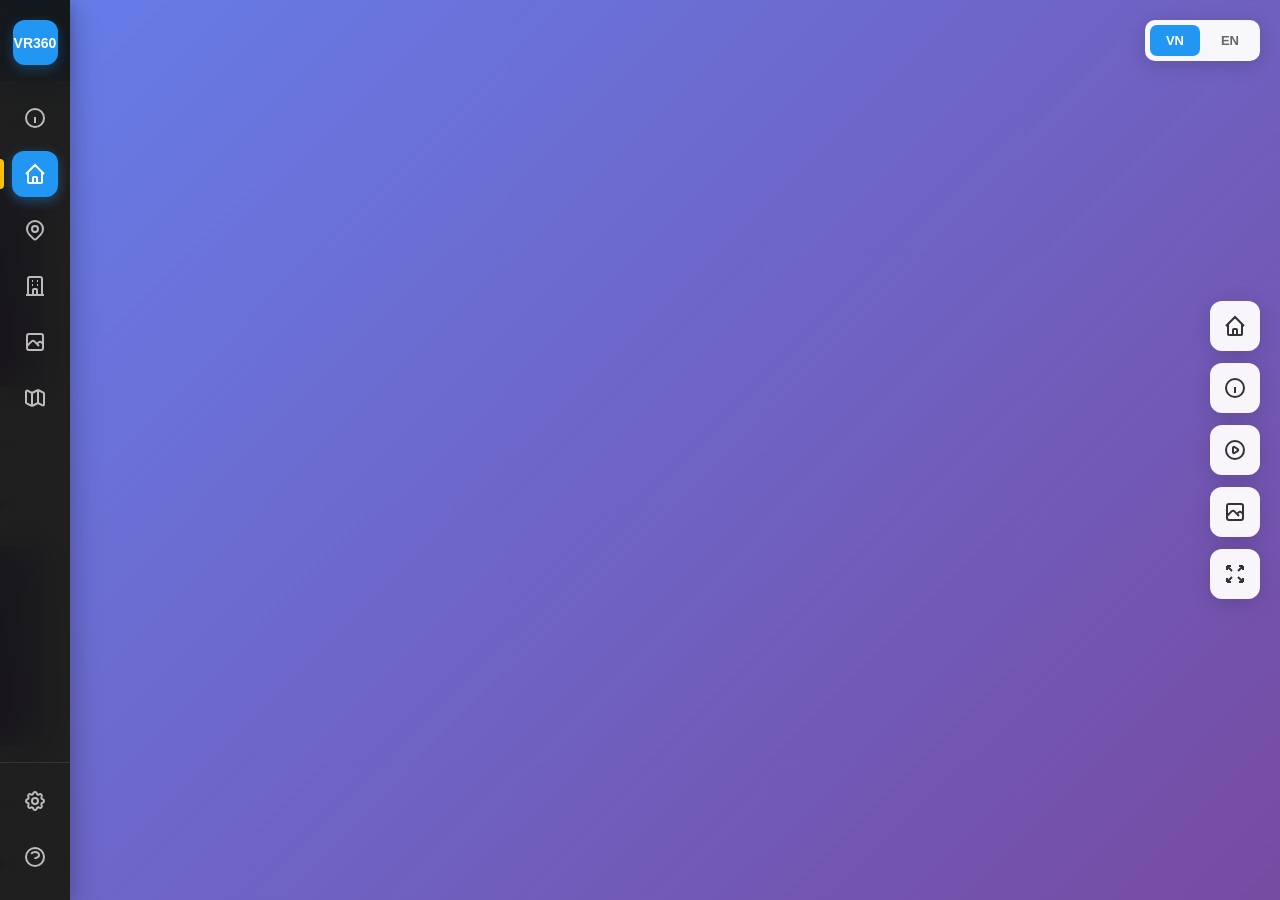
==== index.html @ 4c5cf72c "Add Vr360" ====
<!DOCTYPE html>
<html lang="vi">
<head>
    <meta charset="UTF-8">
    <meta name="viewport" content="width=device-width, initial-scale=1.0">
    <title>VR360 Du Lịch Phan Thiết</title>
    
    <!-- Pannellum VR Viewer -->
    <link rel="stylesheet" href="https://cdn.jsdelivr.net/npm/pannellum@2.5.6/build/pannellum.css"/>
    <script src="https://cdn.jsdelivr.net/npm/pannellum@2.5.6/build/pannellum.js"></script>
    
    <link rel="stylesheet" href="css/style.css">
</head>
<body>
    <!-- Background VR360 -->
    <div class="vr-background" id="panorama"></div>

    <!-- Left Sidebar Menu -->
    <aside class="sidebar">
        <div class="logo">
            <img src="assets/icons/logo.png" alt="Logo" onerror="this.style.display='none'">
            <span class="logo-text">VR360</span>
        </div>
        
        <nav class="sidebar-nav">
            <button class="nav-item" data-category="info" title="Thông tin">
                <svg viewBox="0 0 24 24" fill="none" stroke="currentColor" stroke-width="2">
                    <path d="M13 16h-1v-4h-1m1-4h.01M21 12a9 9 0 11-18 0 9 9 0 0118 0z"/>
                </svg>
            </button>
            
            <button class="nav-item active" data-category="hotels" title="Khách sạn">
                <svg viewBox="0 0 24 24" fill="none" stroke="currentColor" stroke-width="2">
                    <path d="M3 12l2-2m0 0l7-7 7 7M5 10v10a1 1 0 001 1h3m10-11l2 2m-2-2v10a1 1 0 01-1 1h-3m-6 0a1 1 0 001-1v-4a1 1 0 011-1h2a1 1 0 011 1v4a1 1 0 001 1m-6 0h6"/>
                </svg>
            </button>
            
            <button class="nav-item" data-category="attractions" title="Du lịch">
                <svg viewBox="0 0 24 24" fill="none" stroke="currentColor" stroke-width="2">
                    <path d="M17.657 16.657L13.414 20.9a1.998 1.998 0 01-2.827 0l-4.244-4.243a8 8 0 1111.314 0z"/>
                    <path d="M15 11a3 3 0 11-6 0 3 3 0 016 0z"/>
                </svg>
            </button>
            
            <button class="nav-item" data-category="heritage" title="Di tích">
                <svg viewBox="0 0 24 24" fill="none" stroke="currentColor" stroke-width="2">
                    <path d="M19 21V5a2 2 0 00-2-2H7a2 2 0 00-2 2v16m14 0h2m-2 0h-5m-9 0H3m2 0h5M9 7h1m-1 4h1m4-4h1m-1 4h1m-5 10v-5a1 1 0 011-1h2a1 1 0 011 1v5m-4 0h4"/>
                </svg>
            </button>
            
            <button class="nav-item" data-category="scenery" title="Danh thắng">
                <svg viewBox="0 0 24 24" fill="none" stroke="currentColor" stroke-width="2">
                    <path d="M4 16l4.586-4.586a2 2 0 012.828 0L16 16m-2-2l1.586-1.586a2 2 0 012.828 0L20 14m-6-6h.01M6 20h12a2 2 0 002-2V6a2 2 0 00-2-2H6a2 2 0 00-2 2v12a2 2 0 002 2z"/>
                </svg>
            </button>
            
            <button class="nav-item" data-category="map" title="Bản đồ">
                <svg viewBox="0 0 24 24" fill="none" stroke="currentColor" stroke-width="2">
                    <path d="M9 20l-5.447-2.724A1 1 0 013 16.382V5.618a1 1 0 011.447-.894L9 7m0 13l6-3m-6 3V7m6 10l4.553 2.276A1 1 0 0021 18.382V7.618a1 1 0 00-.553-.894L15 4m0 13V4m0 0L9 7"/>
                </svg>
            </button>
        </nav>

        <div class="sidebar-footer">
            <button class="nav-item" data-category="settings" title="Cài đặt">
                <svg viewBox="0 0 24 24" fill="none" stroke="currentColor" stroke-width="2">
                    <path d="M10.325 4.317c.426-1.756 2.924-1.756 3.35 0a1.724 1.724 0 002.573 1.066c1.543-.94 3.31.826 2.37 2.37a1.724 1.724 0 001.065 2.572c1.756.426 1.756 2.924 0 3.35a1.724 1.724 0 00-1.066 2.573c.94 1.543-.826 3.31-2.37 2.37a1.724 1.724 0 00-2.572 1.065c-.426 1.756-2.924 1.756-3.35 0a1.724 1.724 0 00-2.573-1.066c-1.543.94-3.31-.826-2.37-2.37a1.724 1.724 0 00-1.065-2.572c-1.756-.426-1.756-2.924 0-3.35a1.724 1.724 0 001.066-2.573c-.94-1.543.826-3.31 2.37-2.37.996.608 2.296.07 2.572-1.065z"/>
                    <path d="M15 12a3 3 0 11-6 0 3 3 0 016 0z"/>
                </svg>
            </button>
            
            <button class="nav-item" title="Trợ giúp">
                <svg viewBox="0 0 24 24" fill="none" stroke="currentColor" stroke-width="2">
                    <path d="M8.228 9c.549-1.165 2.03-2 3.772-2 2.21 0 4 1.343 4 3 0 1.4-1.278 2.575-3.006 2.907-.542.104-.994.54-.994 1.093m0 3h.01M21 12a9 9 0 11-18 0 9 9 0 0118 0z"/>
                </svg>
            </button>
        </div>
    </aside>

    <!-- Content Panel (Slide-in from left) -->
    <div class="content-panel" id="contentPanel">
        <div class="panel-header">
            <h2 id="panelTitle">Khách Sạn Phan Thiết</h2>
            <button class="close-btn" id="closePanel">
                <svg viewBox="0 0 24 24" fill="none" stroke="currentColor" stroke-width="2">
                    <path d="M6 18L18 6M6 6l12 12"/>
                </svg>
            </button>
        </div>
        
        <div class="panel-search">
            <input type="text" id="searchInput" placeholder="Tìm kiếm...">
            <svg class="search-icon" viewBox="0 0 24 24" fill="none" stroke="currentColor" stroke-width="2">
                <path d="M21 21l-6-6m2-5a7 7 0 11-14 0 7 7 0 0114 0z"/>
            </svg>
        </div>

        <div class="panel-content" id="panelContent">
            <!-- Content will be loaded here dynamically -->
        </div>
    </div>

    <!-- Right Action Buttons -->
    <div class="action-buttons">
        <button class="action-btn" title="Trang chủ">
            <svg viewBox="0 0 24 24" fill="none" stroke="currentColor" stroke-width="2">
                <path d="M3 12l2-2m0 0l7-7 7 7M5 10v10a1 1 0 001 1h3m10-11l2 2m-2-2v10a1 1 0 01-1 1h-3m-6 0a1 1 0 001-1v-4a1 1 0 011-1h2a1 1 0 011 1v4a1 1 0 001 1m-6 0h6"/>
            </svg>
        </button>
        
        <button class="action-btn" title="Thông tin">
            <svg viewBox="0 0 24 24" fill="none" stroke="currentColor" stroke-width="2">
                <path d="M13 16h-1v-4h-1m1-4h.01M21 12a9 9 0 11-18 0 9 9 0 0118 0z"/>
            </svg>
        </button>
        
        <button class="action-btn" title="Video">
            <svg viewBox="0 0 24 24" fill="none" stroke="currentColor" stroke-width="2">
                <path d="M14.752 11.168l-3.197-2.132A1 1 0 0010 9.87v4.263a1 1 0 001.555.832l3.197-2.132a1 1 0 000-1.664z"/>
                <path d="M21 12a9 9 0 11-18 0 9 9 0 0118 0z"/>
            </svg>
        </button>
        
        <button class="action-btn" title="Ảnh">
            <svg viewBox="0 0 24 24" fill="none" stroke="currentColor" stroke-width="2">
                <path d="M4 16l4.586-4.586a2 2 0 012.828 0L16 16m-2-2l1.586-1.586a2 2 0 012.828 0L20 14m-6-6h.01M6 20h12a2 2 0 002-2V6a2 2 0 00-2-2H6a2 2 0 00-2 2v12a2 2 0 002 2z"/>
            </svg>
        </button>
        
        <button class="action-btn" title="Toàn màn hình">
            <svg viewBox="0 0 24 24" fill="none" stroke="currentColor" stroke-width="2">
                <path d="M4 8V4m0 0h4M4 4l5 5m11-1V4m0 0h-4m4 0l-5 5M4 16v4m0 0h4m-4 0l5-5m11 5l-5-5m5 5v-4m0 4h-4"/>
            </svg>
        </button>
    </div>

    <!-- Language Toggle -->
    <div class="language-toggle">
        <button class="lang-btn active" data-lang="vi">VN</button>
        <button class="lang-btn" data-lang="en">EN</button>
    </div>

    <script src="js/main.js"></script>
</body>
</html>
---- css/style.css ----
/* ===== Reset & Base Styles ===== */
* {
    margin: 0;
    padding: 0;
    box-sizing: border-box;
}

:root {
    --primary-color: #2196F3;
    --secondary-color: #1976D2;
    --accent-color: #FFC107;
    --dark-bg: rgba(0, 0, 0, 0.85);
    --sidebar-bg: rgba(20, 20, 20, 0.95);
    --panel-bg: rgba(255, 255, 255, 0.98);
    --text-primary: #333;
    --text-secondary: #666;
    --text-light: #fff;
    --border-color: #e0e0e0;
    --shadow: 0 4px 20px rgba(0, 0, 0, 0.15);
    --shadow-lg: 0 8px 32px rgba(0, 0, 0, 0.2);
    --transition: all 0.3s cubic-bezier(0.4, 0, 0.2, 1);
}

body {
    font-family: 'Segoe UI', Tahoma, Geneva, Verdana, sans-serif;
    overflow: hidden;
    height: 100vh;
    color: var(--text-primary);
}

/* ===== VR Background ===== */
.vr-background {
    position: fixed;
    top: 0;
    left: 0;
    width: 100%;
    height: 100%;
    z-index: 0;
    background: linear-gradient(135deg, #667eea 0%, #764ba2 100%);
}

/* Pannellum specific styles */
#panorama {
    width: 100%;
    height: 100%;
}

/* Hide Pannellum hotspot tooltip if not needed */
.pnlm-tooltip {
    z-index: 500 !important;
}

/* Pannellum controls styling */
.pnlm-controls {
    z-index: 100 !important;
}

/* Make sure VR is behind UI elements */
.pnlm-container {
    z-index: 0 !important;
}

/* ===== Left Sidebar ===== */
.sidebar {
    position: fixed;
    left: 0;
    top: 0;
    width: 70px;
    height: 100vh;
    background: var(--sidebar-bg);
    backdrop-filter: blur(20px);
    -webkit-backdrop-filter: blur(20px);
    display: flex;
    flex-direction: column;
    align-items: center;
    padding: 20px 0;
    z-index: 1000;
    box-shadow: var(--shadow);
    transition: var(--transition);
}

.sidebar:hover {
    width: 75px;
}

.logo {
    width: 45px;
    height: 45px;
    margin-bottom: 30px;
    display: flex;
    align-items: center;
    justify-content: center;
    background: var(--primary-color);
    border-radius: 12px;
    font-weight: bold;
    color: var(--text-light);
    font-size: 14px;
    box-shadow: 0 4px 12px rgba(33, 150, 243, 0.3);
}

.logo img {
    width: 100%;
    height: 100%;
    object-fit: contain;
}

.logo-text {
    display: block;
}

.sidebar-nav {
    flex: 1;
    display: flex;
    flex-direction: column;
    gap: 10px;
    width: 100%;
    padding: 0 12px;
}

.nav-item {
    width: 46px;
    height: 46px;
    background: transparent;
    border: none;
    border-radius: 12px;
    display: flex;
    align-items: center;
    justify-content: center;
    cursor: pointer;
    transition: var(--transition);
    color: rgba(255, 255, 255, 0.7);
    position: relative;
}

.nav-item svg {
    width: 24px;
    height: 24px;
    transition: var(--transition);
}

.nav-item:hover {
    background: rgba(255, 255, 255, 0.1);
    color: var(--text-light);
    transform: translateX(3px);
}

.nav-item.active {
    background: var(--primary-color);
    color: var(--text-light);
    box-shadow: 0 4px 12px rgba(33, 150, 243, 0.4);
}

.nav-item.active::before {
    content: '';
    position: absolute;
    left: -12px;
    width: 4px;
    height: 30px;
    background: var(--accent-color);
    border-radius: 0 4px 4px 0;
}

.sidebar-footer {
    padding: 0 12px;
    width: 100%;
    display: flex;
    flex-direction: column;
    gap: 10px;
    border-top: 1px solid rgba(255, 255, 255, 0.1);
    padding-top: 15px;
}

/* ===== Content Panel ===== */
.content-panel {
    position: fixed;
    left: 70px;
    top: 0;
    width: 420px;
    height: 100vh;
    background: var(--panel-bg);
    backdrop-filter: blur(20px);
    -webkit-backdrop-filter: blur(20px);
    box-shadow: var(--shadow-lg);
    z-index: 999;
    transform: translateX(-100%);
    transition: transform 0.4s cubic-bezier(0.4, 0, 0.2, 1);
    display: flex;
    flex-direction: column;
}

.content-panel.active {
    transform: translateX(0);
}

.panel-header {
    padding: 25px 25px 20px;
    background: linear-gradient(135deg, var(--primary-color), var(--secondary-color));
    color: var(--text-light);
    display: flex;
    justify-content: space-between;
    align-items: center;
    box-shadow: 0 2px 10px rgba(0, 0, 0, 0.1);
}

.panel-header h2 {
    font-size: 20px;
    font-weight: 600;
    margin: 0;
}

.close-btn {
    background: rgba(255, 255, 255, 0.2);
    border: none;
    width: 36px;
    height: 36px;
    border-radius: 8px;
    display: flex;
    align-items: center;
    justify-content: center;
    cursor: pointer;
    transition: var(--transition);
    color: var(--text-light);
}

.close-btn:hover {
    background: rgba(255, 255, 255, 0.3);
    transform: rotate(90deg);
}

.close-btn svg {
    width: 20px;
    height: 20px;
}

.panel-search {
    padding: 20px 25px;
    background: #f8f9fa;
    position: relative;
}

.panel-search input {
    width: 100%;
    padding: 12px 45px 12px 15px;
    border: 2px solid var(--border-color);
    border-radius: 10px;
    font-size: 14px;
    transition: var(--transition);
    background: white;
}

.panel-search input:focus {
    outline: none;
    border-color: var(--primary-color);
    box-shadow: 0 0 0 3px rgba(33, 150, 243, 0.1);
}

.search-icon {
    position: absolute;
    right: 40px;
    top: 50%;
    transform: translateY(-50%);
    width: 20px;
    height: 20px;
    color: var(--text-secondary);
    pointer-events: none;
}

.panel-content {
    flex: 1;
    overflow-y: auto;
    padding: 20px 25px;
}

/* Custom Scrollbar */
.panel-content::-webkit-scrollbar {
    width: 6px;
}

.panel-content::-webkit-scrollbar-track {
    background: #f1f1f1;
}

.panel-content::-webkit-scrollbar-thumb {
    background: var(--primary-color);
    border-radius: 3px;
}

.panel-content::-webkit-scrollbar-thumb:hover {
    background: var(--secondary-color);
}

/* ===== Content Cards ===== */
.content-grid {
    display: grid;
    grid-template-columns: 1fr;
    gap: 15px;
}

.content-card {
    background: white;
    border-radius: 12px;
    overflow: hidden;
    box-shadow: 0 2px 8px rgba(0, 0, 0, 0.08);
    transition: var(--transition);
    cursor: pointer;
    border: 2px solid transparent;
}

.content-card:hover {
    transform: translateY(-3px);
    box-shadow: 0 6px 20px rgba(0, 0, 0, 0.15);
    border-color: var(--primary-color);
}

.card-image {
    width: 100%;
    height: 200px;
    object-fit: cover;
    background: linear-gradient(135deg, #667eea 0%, #764ba2 100%);
    display: flex;
    align-items: center;
    justify-content: center;
    position: relative;
    overflow: hidden;
}

.card-image img {
    width: 100%;
    height: 100%;
    object-fit: cover;
    transition: var(--transition);
}

.content-card:hover .card-image img {
    transform: scale(1.1);
}

.card-placeholder {
    color: rgba(255, 255, 255, 0.6);
    font-size: 48px;
}

.card-content {
    padding: 15px;
}

.card-title {
    font-size: 16px;
    font-weight: 600;
    margin-bottom: 8px;
    color: var(--text-primary);
    line-height: 1.4;
}

.card-description {
    font-size: 13px;
    color: var(--text-secondary);
    line-height: 1.5;
    display: -webkit-box;
    -webkit-line-clamp: 2;
    -webkit-box-orient: vertical;
    overflow: hidden;
}

.card-footer {
    display: flex;
    justify-content: space-between;
    align-items: center;
    margin-top: 12px;
    padding-top: 12px;
    border-top: 1px solid var(--border-color);
}

.card-rating {
    display: flex;
    align-items: center;
    gap: 5px;
    font-size: 13px;
    color: var(--accent-color);
}

.card-price {
    font-size: 14px;
    font-weight: 600;
    color: var(--primary-color);
}

/* ===== Right Action Buttons ===== */
.action-buttons {
    position: fixed;
    right: 20px;
    top: 50%;
    transform: translateY(-50%);
    display: flex;
    flex-direction: column;
    gap: 12px;
    z-index: 998;
}

.action-btn {
    width: 50px;
    height: 50px;
    background: rgba(255, 255, 255, 0.95);
    backdrop-filter: blur(10px);
    -webkit-backdrop-filter: blur(10px);
    border: none;
    border-radius: 12px;
    display: flex;
    align-items: center;
    justify-content: center;
    cursor: pointer;
    transition: var(--transition);
    color: var(--text-primary);
    box-shadow: var(--shadow);
}

.action-btn:hover {
    background: var(--primary-color);
    color: var(--text-light);
    transform: scale(1.1);
    box-shadow: var(--shadow-lg);
}

.action-btn svg {
    width: 24px;
    height: 24px;
}

/* ===== Language Toggle ===== */
.language-toggle {
    position: fixed;
    top: 20px;
    right: 20px;
    display: flex;
    gap: 5px;
    background: rgba(255, 255, 255, 0.95);
    backdrop-filter: blur(10px);
    -webkit-backdrop-filter: blur(10px);
    padding: 5px;
    border-radius: 10px;
    box-shadow: var(--shadow);
    z-index: 998;
}

.lang-btn {
    padding: 8px 16px;
    background: transparent;
    border: none;
    border-radius: 7px;
    cursor: pointer;
    font-weight: 600;
    font-size: 13px;
    color: var(--text-secondary);
    transition: var(--transition);
}

.lang-btn:hover {
    color: var(--text-primary);
}

.lang-btn.active {
    background: var(--primary-color);
    color: var(--text-light);
}

/* ===== Empty State ===== */
.empty-state {
    text-align: center;
    padding: 60px 20px;
}

.empty-state svg {
    width: 80px;
    height: 80px;
    color: var(--border-color);
    margin-bottom: 20px;
}

.empty-state h3 {
    font-size: 18px;
    color: var(--text-primary);
    margin-bottom: 10px;
}

.empty-state p {
    font-size: 14px;
    color: var(--text-secondary);
}

/* ===== Loading State ===== */
.loading {
    text-align: center;
    padding: 40px 20px;
}

.spinner {
    width: 40px;
    height: 40px;
    border: 4px solid rgba(33, 150, 243, 0.2);
    border-top-color: var(--primary-color);
    border-radius: 50%;
    animation: spin 0.8s linear infinite;
    margin: 0 auto 15px;
}

@keyframes spin {
    to { transform: rotate(360deg); }
}

/* ===== Responsive Design ===== */
@media (max-width: 768px) {
    .sidebar {
        width: 60px;
    }
    
    .sidebar:hover {
        width: 60px;
    }
    
    .logo {
        width: 40px;
        height: 40px;
        font-size: 12px;
    }
    
    .nav-item {
        width: 40px;
        height: 40px;
    }
    
    .nav-item svg {
        width: 20px;
        height: 20px;
    }
    
    .content-panel {
        left: 60px;
        width: calc(100% - 60px);
        max-width: 380px;
    }
    
    .action-buttons {
        right: 10px;
        gap: 8px;
    }
    
    .action-btn {
        width: 44px;
        height: 44px;
    }
    
    .action-btn svg {
        width: 20px;
        height: 20px;
    }
    
    .language-toggle {
        top: 15px;
        right: 15px;
    }
}

@media (max-width: 480px) {
    .content-panel {
        width: calc(100% - 60px);
        max-width: none;
    }
    
    .panel-header {
        padding: 20px 15px 15px;
    }
    
    .panel-header h2 {
        font-size: 18px;
    }
    
    .panel-search {
        padding: 15px;
    }
    
    .panel-content {
        padding: 15px;
    }
    
    .card-image {
        height: 160px;
    }
    
    .action-buttons {
        right: 8px;
        gap: 6px;
    }
    
    .action-btn {
        width: 40px;
        height: 40px;
    }
}

/* ===== Animations ===== */
@keyframes fadeIn {
    from {
        opacity: 0;
        transform: translateY(10px);
    }
    to {
        opacity: 1;
        transform: translateY(0);
    }
}

.content-card {
    animation: fadeIn 0.4s ease-out;
}

.content-card:nth-child(1) { animation-delay: 0.05s; }
.content-card:nth-child(2) { animation-delay: 0.1s; }
.content-card:nth-child(3) { animation-delay: 0.15s; }
.content-card:nth-child(4) { animation-delay: 0.2s; }
.content-card:nth-child(5) { animation-delay: 0.25s; }

/* ===== Accessibility ===== */
@media (prefers-reduced-motion: reduce) {
    * {
        animation: none !important;
        transition: none !important;
    }
}

/* Focus styles for keyboard navigation */
button:focus-visible,
input:focus-visible {
    outline: 2px solid var(--primary-color);
    outline-offset: 2px;
}
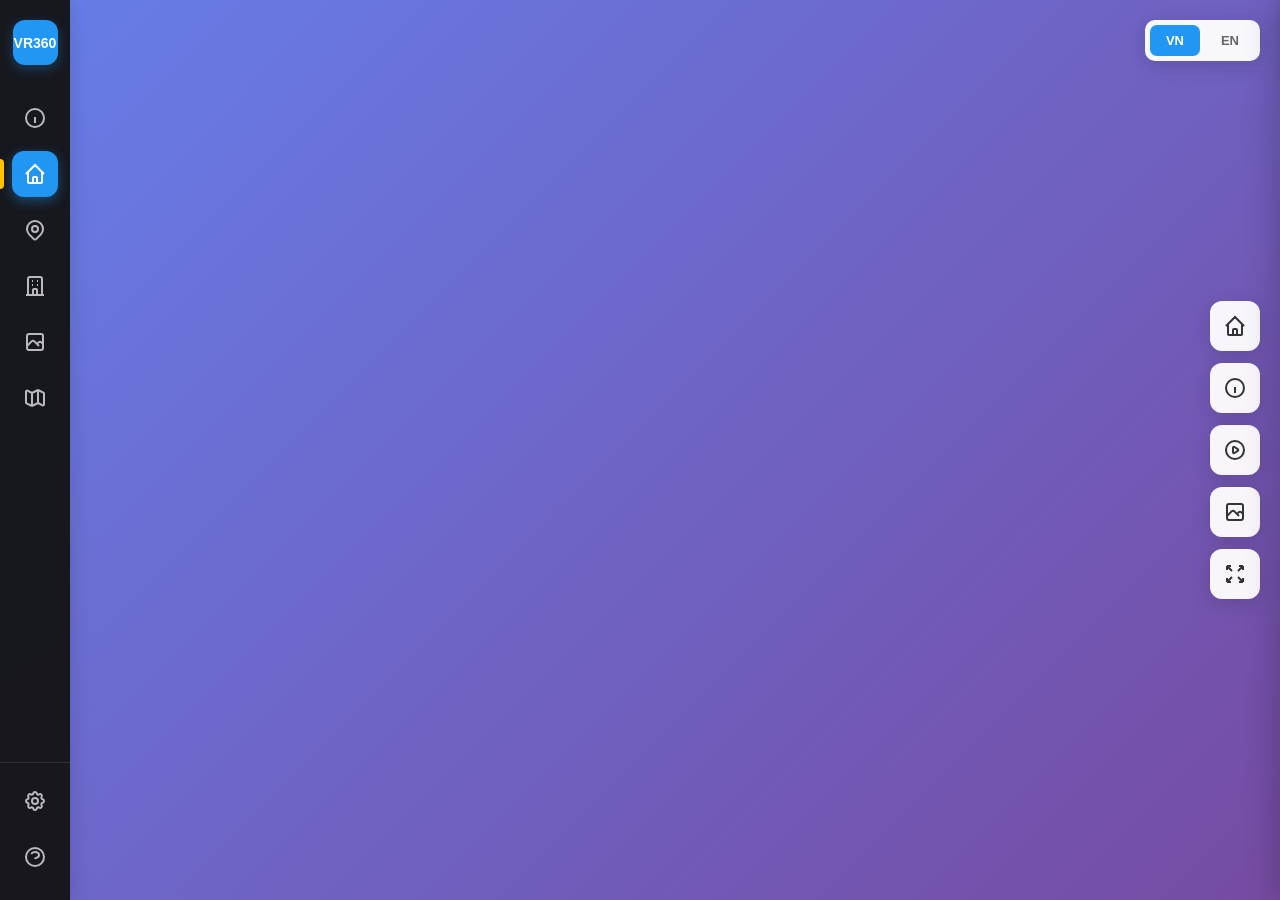
==== commit ce81b10f: "Design card-content (add 'xem thêm'/'rút gọn')" ====
--- a/index.html
+++ b/index.html
@@ -80,7 +80,7 @@
     <!-- Content Panel (Slide-in from left) -->
     <div class="content-panel" id="contentPanel">
         <div class="panel-header">
-            <h2 id="panelTitle">Khách Sạn Phan Thiết</h2>
+            <h2 id="panelTitle">DANH SÁCH KHÁCH SẠN TẠI PHAN THIẾT</h2>
             <button class="close-btn" id="closePanel">
                 <svg viewBox="0 0 24 24" fill="none" stroke="currentColor" stroke-width="2">
                     <path d="M6 18L18 6M6 6l12 12"/>
--- a/css/style.css
+++ b/css/style.css
@@ -3,6 +3,16 @@
     margin: 0;
     padding: 0;
     box-sizing: border-box;
+}
+
+/* Hide all scrollbars */
+* {
+    scrollbar-width: none; /* Firefox */
+    -ms-overflow-style: none; /* IE and Edge */
+}
+
+*::-webkit-scrollbar {
+    display: none; /* Chrome, Safari, Opera */
 }
 
 :root {
@@ -173,16 +183,20 @@
 /* ===== Content Panel ===== */
 .content-panel {
     position: fixed;
-    left: 70px;
+    right: 0;  /* Changed from left to right */
     top: 0;
-    width: 420px;
+    width: calc(100% - 70px);  /* full screen trừ sidebar */
     height: 100vh;
-    background: var(--panel-bg);
-    backdrop-filter: blur(20px);
-    -webkit-backdrop-filter: blur(20px);
-    box-shadow: var(--shadow-lg);
+    background: linear-gradient(
+        135deg,
+        rgba(255, 255, 255, 0.1),   /* 10% opacity */
+        rgba(255, 255, 255, 0.05)
+    );
+    backdrop-filter: blur(40px) saturate(180%);  /* Strong blur effect */
+    -webkit-backdrop-filter: blur(30px);
+    box-shadow: -5px 0 30px rgba(0, 0, 0, 0.2);  /* Shadow on left */
     z-index: 999;
-    transform: translateX(-100%);
+    transform: translateX(100%);  /* Hide to the right */
     transition: transform 0.4s cubic-bezier(0.4, 0, 0.2, 1);
     display: flex;
     flex-direction: column;
@@ -194,7 +208,7 @@
 
 .panel-header {
     padding: 25px 25px 20px;
-    background: linear-gradient(135deg, var(--primary-color), var(--secondary-color));
+    /* background: linear-gradient(135deg, var(--primary-color), var(--secondary-color)); */
     color: var(--text-light);
     display: flex;
     justify-content: space-between;
@@ -213,7 +227,7 @@
     border: none;
     width: 36px;
     height: 36px;
-    border-radius: 8px;
+    border-radius: 50px;
     display: flex;
     align-items: center;
     justify-content: center;
@@ -234,7 +248,7 @@
 
 .panel-search {
     padding: 20px 25px;
-    background: #f8f9fa;
+    /* background: #f8f9fa; */
     position: relative;
 }
 
@@ -292,29 +306,33 @@
 /* ===== Content Cards ===== */
 .content-grid {
     display: grid;
-    grid-template-columns: 1fr;
-    gap: 15px;
+    grid-template-columns: repeat(auto-fill, minmax(280px, 1fr));  /* 3-4 columns */
+    gap: 25px;
+    padding: 10px;
 }
 
 .content-card {
     background: white;
-    border-radius: 12px;
+    border-radius: 16px;
     overflow: hidden;
-    box-shadow: 0 2px 8px rgba(0, 0, 0, 0.08);
-    transition: var(--transition);
+    box-shadow: 0 4px 15px rgba(0, 0, 0, 0.1);
+    transition: height 0.3s ease, transform 0.3s ease, box-shadow 0.3s ease;
     cursor: pointer;
     border: 2px solid transparent;
+    display: flex;
+    flex-direction: column;
+    /* Height will be controlled by JavaScript for same-row cards */
 }
 
 .content-card:hover {
-    transform: translateY(-3px);
-    box-shadow: 0 6px 20px rgba(0, 0, 0, 0.15);
+    transform: translateY(-5px);
+    box-shadow: 0 8px 25px rgba(0, 0, 0, 0.2);
     border-color: var(--primary-color);
 }
 
 .card-image {
     width: 100%;
-    height: 200px;
+    height: 220px;
     object-fit: cover;
     background: linear-gradient(135deg, #667eea 0%, #764ba2 100%);
     display: flex;
@@ -341,25 +359,109 @@
 }
 
 .card-content {
-    padding: 15px;
+    padding: 20px;
+    display: flex;
+    flex-direction: column;
+    flex: 1; /* Take remaining space to push footer down */
 }
 
 .card-title {
-    font-size: 16px;
+    font-size: 17px;
     font-weight: 600;
-    margin-bottom: 8px;
+    margin-bottom: 10px;
     color: var(--text-primary);
     line-height: 1.4;
-}
-
-.card-description {
-    font-size: 13px;
-    color: var(--text-secondary);
-    line-height: 1.5;
     display: -webkit-box;
     -webkit-line-clamp: 2;
     -webkit-box-orient: vertical;
     overflow: hidden;
+    max-height: calc(1.4em * 2); /* 2 lines max */
+}
+
+.card-description {
+    font-size: 14px;
+    color: var(--text-secondary);
+    line-height: 1.6;
+    margin-bottom: 15px;
+    position: relative;
+    transition: all 0.3s ease;
+    flex: 1; /* Take available space */
+}
+
+/* Description wrapper for "...xem thêm" feature */
+.card-description-wrapper {
+    position: relative;
+}
+
+.card-description-text {
+    display: -webkit-box;
+    -webkit-box-orient: vertical;
+    overflow: hidden;
+    line-height: 1.6;
+    transition: all 0.3s ease;
+    position: relative;
+}
+
+/* Add ellipsis and space for "xem thêm" when truncated */
+.card-description.truncated .card-description-text::after {
+    content: '...';
+    position: absolute;
+    right: 0;
+    bottom: 0;
+    background: white;
+    padding-left: 3px;
+}
+
+/* Expanded state - show all text */
+.card-description.expanded .card-description-text {
+    -webkit-line-clamp: unset !important;
+    max-height: none !important;
+    display: block;
+}
+
+.card-description.expanded .card-description-text::after {
+    display: none;
+}
+
+/* When title is 1 line, show 3 lines of description */
+.card-title:not(.two-lines) ~ .card-description .card-description-text {
+    -webkit-line-clamp: 3;
+    max-height: calc(1.6em * 3);
+}
+
+/* When title is 2 lines, show 2 lines of description */
+.card-title.two-lines ~ .card-description .card-description-text {
+    -webkit-line-clamp: 2;
+    max-height: calc(1.6em * 2);
+}
+
+/* "xem thêm" / "rút gọn" positioned at the end */
+.card-description .read-more {
+    color: var(--primary-color);
+    font-weight: 600;
+    cursor: pointer;
+    white-space: nowrap;
+    display: inline;
+    line-height: 1.6;
+    position: relative;
+    z-index: 1;
+}
+
+.card-description.truncated .read-more {
+    position: absolute;
+    right: 0;
+    bottom: 0;
+    background: white;
+    padding-left: 3px;
+}
+
+.card-description.expanded .read-more {
+    position: static;
+    margin-left: 5px;
+}
+
+.card-description .read-more:hover {
+    text-decoration: underline;
 }
 
 .card-footer {
@@ -375,13 +477,14 @@
     display: flex;
     align-items: center;
     gap: 5px;
-    font-size: 13px;
+    font-size: 14px;
     color: var(--accent-color);
+    font-weight: 600;
 }
 
 .card-price {
-    font-size: 14px;
-    font-weight: 600;
+    font-size: 15px;
+    font-weight: 700;
     color: var(--primary-color);
 }
 
@@ -507,7 +610,118 @@
     to { transform: rotate(360deg); }
 }
 
+/* ===== VR Loading Indicator ===== */
+.vr-loading {
+    position: fixed;
+    top: 50%;
+    left: 50%;
+    transform: translate(-50%, -50%);
+    background: rgba(0, 0, 0, 0.8);
+    backdrop-filter: blur(10px);
+    -webkit-backdrop-filter: blur(10px);
+    color: white;
+    padding: 25px 40px;
+    border-radius: 16px;
+    display: flex;
+    flex-direction: column;
+    align-items: center;
+    gap: 15px;
+    z-index: 9999;
+    animation: fadeIn 0.3s ease-out;
+}
+
+.vr-loading .spinner {
+    width: 40px;
+    height: 40px;
+    border: 4px solid rgba(255, 255, 255, 0.3);
+    border-top-color: var(--primary-color);
+    border-radius: 50%;
+    animation: spin 0.8s linear infinite;
+}
+
+.vr-loading span {
+    font-size: 15px;
+    font-weight: 600;
+}
+
+/* ===== VR Notification ===== */
+.vr-notification {
+    position: fixed;
+    top: 90px;
+    left: 50%;
+    transform: translateX(-50%);
+    background: rgba(33, 150, 243, 0.95);
+    backdrop-filter: blur(10px);
+    -webkit-backdrop-filter: blur(10px);
+    color: white;
+    padding: 15px 30px;
+    border-radius: 12px;
+    font-size: 15px;
+    font-weight: 600;
+    box-shadow: 0 8px 25px rgba(0, 0, 0, 0.3);
+    z-index: 10000;
+    animation: slideInDown 0.3s ease-out;
+}
+
+.vr-notification.fade-out {
+    animation: slideOutUp 0.3s ease-out;
+    opacity: 0;
+}
+
+@keyframes slideInDown {
+    from {
+        transform: translateX(-50%) translateY(-50px);
+        opacity: 0;
+    }
+    to {
+        transform: translateX(-50%) translateY(0);
+        opacity: 1;
+    }
+}
+
+@keyframes slideOutUp {
+    from {
+        transform: translateX(-50%) translateY(0);
+        opacity: 1;
+    }
+    to {
+        transform: translateX(-50%) translateY(-50px);
+        opacity: 0;
+    }
+}
+
 /* ===== Responsive Design ===== */
+@media (max-width: 1400px) {
+    /* .content-panel {
+        width: 75%;  3/4 on smaller desktops
+    } */
+    
+    .content-grid {
+        grid-template-columns: repeat(auto-fill, minmax(250px, 1fr));
+    }
+    
+    /* Keep description truncation for non-mobile */
+    .card-description {
+        display: block;
+    }
+}
+
+@media (max-width: 1024px) {
+    /* .content-panel {
+        width: 85%;  Wider on tablets
+    } */
+    
+    .content-grid {
+        grid-template-columns: repeat(auto-fill, minmax(230px, 1fr));
+        gap: 20px;
+    }
+    
+    /* Keep description truncation for non-mobile */
+    .card-description {
+        display: block;
+    }
+}
+
 @media (max-width: 768px) {
     .sidebar {
         width: 60px;
@@ -534,9 +748,17 @@
     }
     
     .content-panel {
-        left: 60px;
-        width: calc(100% - 60px);
-        max-width: 380px;
+        width: calc(100% - 60px);  /* Full width minus sidebar */
+        max-width: none;
+    }
+    
+    .content-grid {
+        grid-template-columns: repeat(auto-fill, minmax(200px, 1fr));
+        gap: 15px;
+    }
+    
+    .card-image {
+        height: 180px;
     }
     
     .action-buttons {
@@ -563,7 +785,6 @@
 @media (max-width: 480px) {
     .content-panel {
         width: calc(100% - 60px);
-        max-width: none;
     }
     
     .panel-header {
@@ -582,8 +803,73 @@
         padding: 15px;
     }
     
+    .content-grid {
+        grid-template-columns: 1fr;  /* Single column on phone */
+        gap: 15px;
+    }
+    
+    /* Mobile: Horizontal card layout */
+    .content-card {
+        display: flex;
+        flex-direction: row;
+        height: auto;
+        min-height: 120px;
+    }
+    
     .card-image {
-        height: 160px;
+        width: 120px;
+        min-width: 120px;
+        height: auto;
+        border-radius: 16px 0 0 16px;
+    }
+    
+    .card-content {
+        flex: 1;
+        padding: 12px;
+        display: flex;
+        flex-direction: column;
+        justify-content: flex-start;
+    }
+    
+    .card-title {
+        font-size: 15px;
+        margin-bottom: 8px;
+        -webkit-line-clamp: 2;
+        max-height: calc(1.4em * 2);
+    }
+    
+    /* Show description on mobile with max 2 lines */
+    .card-description {
+        display: block;
+        margin-bottom: 8px;
+        font-size: 13px;
+    }
+    
+    /* Mobile: Always show max 2 lines for description */
+    .card-description .card-description-text {
+        -webkit-line-clamp: 2;
+        max-height: calc(1.6em * 2);
+    }
+    
+    /* When expanded on mobile */
+    .card-description.expanded .card-description-text {
+        -webkit-line-clamp: unset !important;
+        max-height: none !important;
+    }
+    
+    /* Show footer on mobile */
+    .card-footer {
+        margin-top: auto;
+        padding-top: 8px;
+        border-top: 1px solid var(--border-color);
+    }
+    
+    .card-rating {
+        font-size: 13px;
+    }
+    
+    .card-price {
+        font-size: 14px;
     }
     
     .action-buttons {
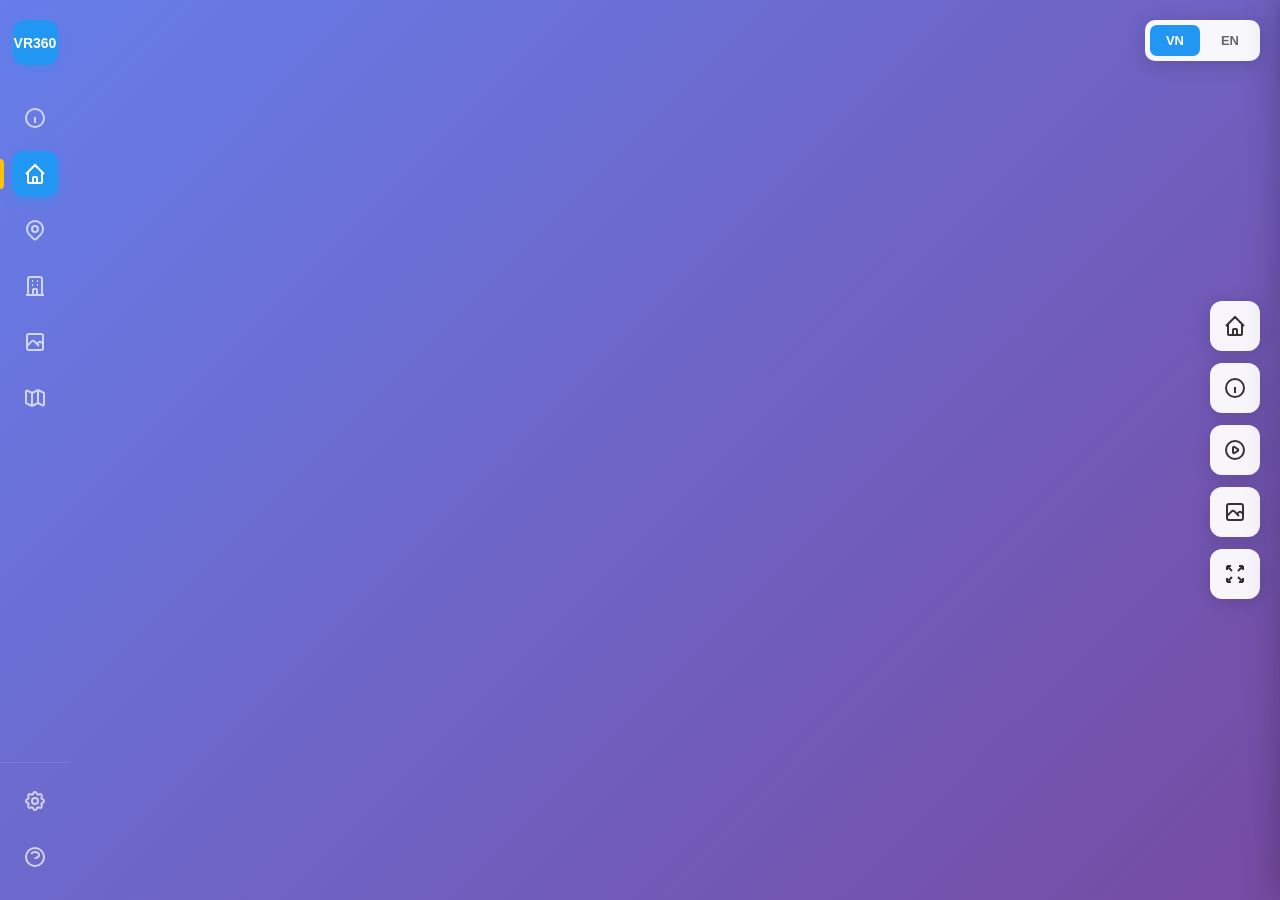
==== commit f573ad13: "Full screen button" ====
--- a/index.html
+++ b/index.html
@@ -8,12 +8,26 @@
     <!-- Pannellum VR Viewer -->
     <link rel="stylesheet" href="https://cdn.jsdelivr.net/npm/pannellum@2.5.6/build/pannellum.css"/>
     <script src="https://cdn.jsdelivr.net/npm/pannellum@2.5.6/build/pannellum.js"></script>
+
+    <style>
+        .pnlm-container .pnlm-controls-container {
+            right: 10px !important;
+            bottom: 0 !important;
+        }
+    </style>
     
     <link rel="stylesheet" href="css/style.css">
 </head>
 <body>
     <!-- Background VR360 -->
     <div class="vr-background" id="panorama"></div>
+
+    <!-- Exit Fullscreen Button (Mobile/Tablet only) -->
+    <button class="exit-fullscreen-btn" id="exitFullscreenBtn" style="display: none;">
+        <svg viewBox="0 0 24 24" fill="none" stroke="currentColor" stroke-width="2">
+            <path d="M6 18L18 6M6 6l12 12"/>
+        </svg>
+    </button>
 
     <!-- Left Sidebar Menu -->
     <aside class="sidebar">
@@ -127,7 +141,7 @@
             </svg>
         </button>
         
-        <button class="action-btn" title="Toàn màn hình">
+        <button class="action-btn" id="fullscreenBtn" title="Toàn màn hình">
             <svg viewBox="0 0 24 24" fill="none" stroke="currentColor" stroke-width="2">
                 <path d="M4 8V4m0 0h4M4 4l5 5m11-1V4m0 0h-4m4 0l-5 5M4 16v4m0 0h4m-4 0l5-5m11 5l-5-5m5 5v-4m0 4h-4"/>
             </svg>
--- a/css/style.css
+++ b/css/style.css
@@ -65,6 +65,19 @@
     z-index: 100 !important;
 }
 
+/* Hide Pannellum default fullscreen button */
+.pnlm-fullscreen-toggle-button {
+    display: none !important;
+}
+
+/* Position Pannellum controls container */
+.pnlm-controls-container {
+    right: 10px !important;
+    bottom: 0 !important;
+    top: auto !important;
+    left: auto !important;
+}
+
 /* Make sure VR is behind UI elements */
 .pnlm-container {
     z-index: 0 !important;
@@ -77,20 +90,16 @@
     top: 0;
     width: 70px;
     height: 100vh;
-    background: var(--sidebar-bg);
-    backdrop-filter: blur(20px);
-    -webkit-backdrop-filter: blur(20px);
+    /* background: var(--sidebar-bg); */
+    /* backdrop-filter: blur(20px);
+    -webkit-backdrop-filter: blur(20px); */
     display: flex;
     flex-direction: column;
     align-items: center;
     padding: 20px 0;
     z-index: 1000;
-    box-shadow: var(--shadow);
+    /* box-shadow: var(--shadow); */
     transition: var(--transition);
-}
-
-.sidebar:hover {
-    width: 75px;
 }
 
 .logo {
@@ -529,6 +538,83 @@
     height: 24px;
 }
 
+/* Fullscreen button active state */
+#fullscreenBtn.active {
+    background: var(--primary-color);
+    color: var(--text-light);
+}
+
+/* Hide fullscreen button when in fullscreen mode */
+:fullscreen .action-buttons,
+:-webkit-full-screen .action-buttons,
+:-moz-full-screen .action-buttons,
+:-ms-fullscreen .action-buttons {
+    display: none;
+}
+
+/* ===== Exit Fullscreen Button (Mobile/Tablet) ===== */
+.exit-fullscreen-btn {
+    position: fixed;
+    top: 20px;
+    right: 20px;
+    width: 50px;
+    height: 50px;
+    background: rgba(0, 0, 0, 0.7);
+    backdrop-filter: blur(10px);
+    -webkit-backdrop-filter: blur(10px);
+    border: 2px solid rgba(255, 255, 255, 0.3);
+    border-radius: 50%;
+    display: none;
+    align-items: center;
+    justify-content: center;
+    cursor: pointer;
+    transition: all 0.3s ease;
+    color: white;
+    z-index: 10000;
+    box-shadow: 0 4px 20px rgba(0, 0, 0, 0.3);
+}
+
+.exit-fullscreen-btn:hover {
+    background: rgba(255, 0, 0, 0.8);
+    border-color: rgba(255, 255, 255, 0.5);
+    transform: scale(1.1);
+}
+
+.exit-fullscreen-btn:active {
+    transform: scale(0.95);
+}
+
+.exit-fullscreen-btn svg {
+    width: 28px;
+    height: 28px;
+}
+
+/* Show exit button when fullscreen on mobile/tablet */
+@media (max-width: 1024px) {
+    :fullscreen .exit-fullscreen-btn,
+    :-webkit-full-screen .exit-fullscreen-btn,
+    :-moz-full-screen .exit-fullscreen-btn,
+    :-ms-fullscreen .exit-fullscreen-btn {
+        display: flex !important;
+    }
+    
+    /* Hide language toggle in fullscreen on mobile */
+    :fullscreen .language-toggle,
+    :-webkit-full-screen .language-toggle,
+    :-moz-full-screen .language-toggle,
+    :-ms-fullscreen .language-toggle {
+        display: none;
+    }
+    
+    /* Hide sidebar in fullscreen on mobile */
+    :fullscreen .sidebar,
+    :-webkit-full-screen .sidebar,
+    :-moz-full-screen .sidebar,
+    :-ms-fullscreen .sidebar {
+        display: none;
+    }
+}
+
 /* ===== Language Toggle ===== */
 .language-toggle {
     position: fixed;
@@ -918,4 +1004,4 @@
 input:focus-visible {
     outline: 2px solid var(--primary-color);
     outline-offset: 2px;
-}+}
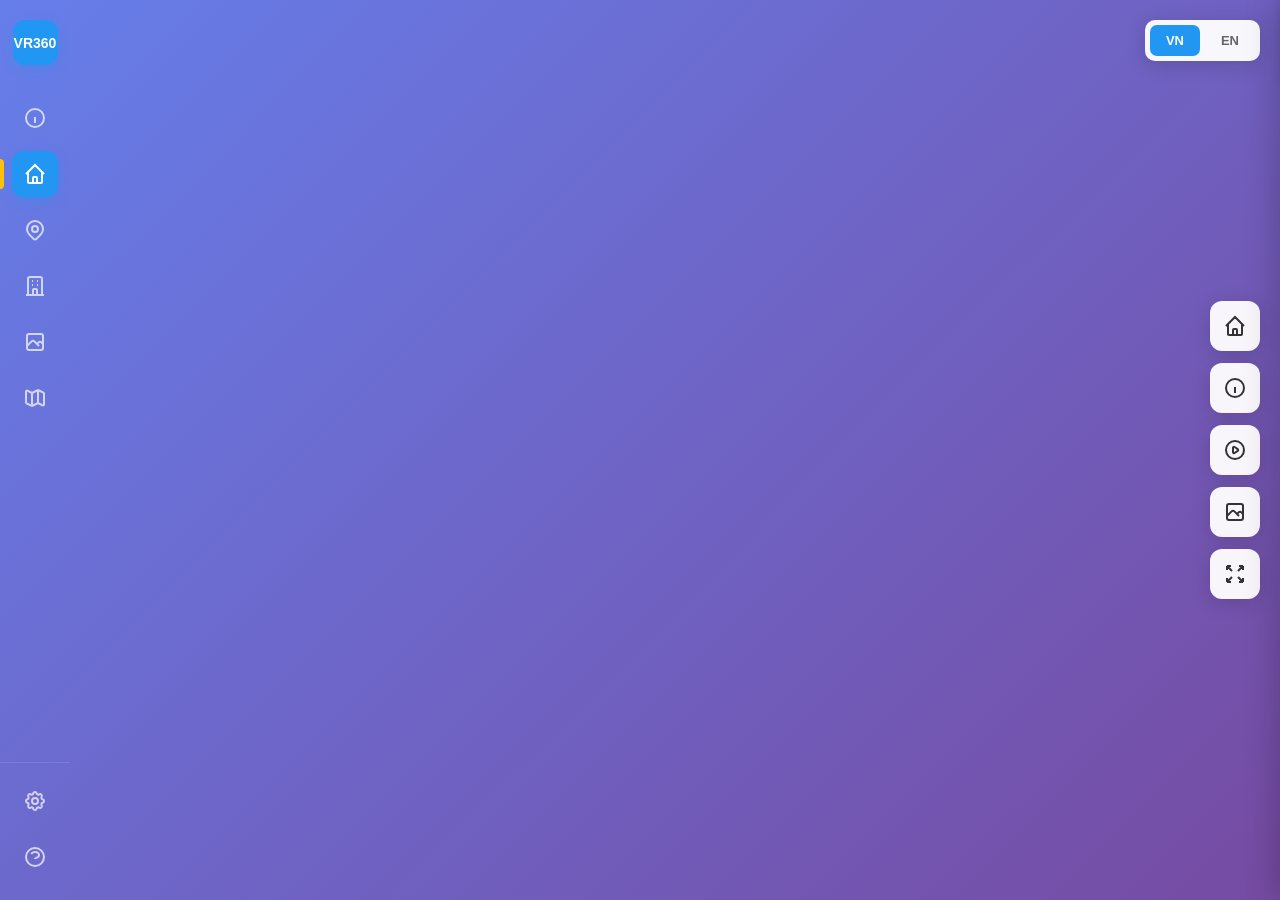
==== commit b7d1c772: "Add map button" ====
--- a/index.html
+++ b/index.html
@@ -8,26 +8,12 @@
     <!-- Pannellum VR Viewer -->
     <link rel="stylesheet" href="https://cdn.jsdelivr.net/npm/pannellum@2.5.6/build/pannellum.css"/>
     <script src="https://cdn.jsdelivr.net/npm/pannellum@2.5.6/build/pannellum.js"></script>
-
-    <style>
-        .pnlm-container .pnlm-controls-container {
-            right: 10px !important;
-            bottom: 0 !important;
-        }
-    </style>
     
     <link rel="stylesheet" href="css/style.css">
 </head>
 <body>
     <!-- Background VR360 -->
     <div class="vr-background" id="panorama"></div>
-
-    <!-- Exit Fullscreen Button (Mobile/Tablet only) -->
-    <button class="exit-fullscreen-btn" id="exitFullscreenBtn" style="display: none;">
-        <svg viewBox="0 0 24 24" fill="none" stroke="currentColor" stroke-width="2">
-            <path d="M6 18L18 6M6 6l12 12"/>
-        </svg>
-    </button>
 
     <!-- Left Sidebar Menu -->
     <aside class="sidebar">
@@ -142,8 +128,13 @@
         </button>
         
         <button class="action-btn" id="fullscreenBtn" title="Toàn màn hình">
-            <svg viewBox="0 0 24 24" fill="none" stroke="currentColor" stroke-width="2">
+            <!-- Icon expand (mặc định) -->
+            <svg class="fullscreen-expand-icon" viewBox="0 0 24 24" fill="none" stroke="currentColor" stroke-width="2">
                 <path d="M4 8V4m0 0h4M4 4l5 5m11-1V4m0 0h-4m4 0l-5 5M4 16v4m0 0h4m-4 0l5-5m11 5l-5-5m5 5v-4m0 4h-4"/>
+            </svg>
+            <!-- Icon compress (khi fullscreen) -->
+            <svg class="fullscreen-compress-icon" style="display: none;" viewBox="0 0 24 24" fill="none" stroke="currentColor" stroke-width="2">
+                <path d="M8 3v3a2 2 0 01-2 2H3m18 0h-3a2 2 0 01-2-2V3m0 18v-3a2 2 0 012-2h3M3 16h3a2 2 0 012 2v3"/>
             </svg>
         </button>
     </div>
@@ -154,6 +145,28 @@
         <button class="lang-btn" data-lang="en">EN</button>
     </div>
 
+    <!-- Map Modal -->
+    <div class="map-modal" id="mapModal">
+        <div class="map-modal-content">
+            <div class="map-modal-header">
+                <h2>BẢN ĐỒ DU LỊCH PHAN THIẾT - VŨNG TÀU</h2>
+                <button class="close-btn" id="closeMapModal">
+                    <svg viewBox="0 0 24 24" fill="none" stroke="currentColor" stroke-width="2">
+                        <path d="M6 18L18 6M6 6l12 12"/>
+                    </svg>
+                </button>
+            </div>
+            <div class="map-modal-body">
+                <iframe 
+                    src="https://bandodulichvungtau.com/" 
+                    frameborder="0" 
+                    allowfullscreen
+                    title="Bản đồ du lịch Vũng Tàu - Phan Thiết">
+                </iframe>
+            </div>
+        </div>
+    </div>
+
     <script src="js/main.js"></script>
 </body>
 </html>
--- a/css/style.css
+++ b/css/style.css
@@ -70,12 +70,34 @@
     display: none !important;
 }
 
+.pnlm-zoom-controls {
+    display: none !important;
+}
+
 /* Position Pannellum controls container */
 .pnlm-controls-container {
     right: 10px !important;
     bottom: 0 !important;
     top: auto !important;
     left: auto !important;
+}
+
+/* Hide Pannellum controls in fullscreen */
+:fullscreen .pnlm-controls-container,
+:-webkit-full-screen .pnlm-controls-container,
+:-moz-full-screen .pnlm-controls-container,
+:-ms-fullscreen .pnlm-controls-container,
+:fullscreen .pnlm-zoom-controls,
+:-webkit-full-screen .pnlm-zoom-controls,
+:-moz-full-screen .pnlm-zoom-controls,
+:-ms-fullscreen .pnlm-zoom-controls,
+:fullscreen .pnlm-controls,
+:-webkit-full-screen .pnlm-controls,
+:-moz-full-screen .pnlm-controls,
+:-ms-fullscreen .pnlm-controls {
+    display: none !important;
+    opacity: 0 !important;
+    visibility: hidden !important;
 }
 
 /* Make sure VR is behind UI elements */
@@ -509,6 +531,14 @@
     z-index: 998;
 }
 
+/* Increase z-index in fullscreen to ensure visibility */
+:fullscreen .action-buttons,
+:-webkit-full-screen .action-buttons,
+:-moz-full-screen .action-buttons,
+:-ms-fullscreen .action-buttons {
+    z-index: 2147483647 !important; /* Max z-index value */
+}
+
 .action-btn {
     width: 50px;
     height: 50px;
@@ -544,77 +574,42 @@
     color: var(--text-light);
 }
 
-/* Hide fullscreen button when in fullscreen mode */
-:fullscreen .action-buttons,
-:-webkit-full-screen .action-buttons,
-:-moz-full-screen .action-buttons,
-:-ms-fullscreen .action-buttons {
+/* Fullscreen icons toggle */
+.fullscreen-expand-icon,
+.fullscreen-compress-icon {
+    width: 24px;
+    height: 24px;
+}
+
+/* In fullscreen mode: keep action-buttons visible but hide individual buttons except fullscreen */
+:fullscreen .action-buttons .action-btn:not(#fullscreenBtn),
+:-webkit-full-screen .action-buttons .action-btn:not(#fullscreenBtn),
+:-moz-full-screen .action-buttons .action-btn:not(#fullscreenBtn),
+:-ms-fullscreen .action-buttons .action-btn:not(#fullscreenBtn) {
+    display: none !important;
+}
+
+/* Ensure fullscreen button stays visible */
+:fullscreen #fullscreenBtn,
+:-webkit-full-screen #fullscreenBtn,
+:-moz-full-screen #fullscreenBtn,
+:-ms-fullscreen #fullscreenBtn {
+    display: flex !important;
+}
+
+/* Hide sidebar and language toggle in fullscreen */
+:fullscreen .sidebar,
+:-webkit-full-screen .sidebar,
+:-moz-full-screen .sidebar,
+:-ms-fullscreen .sidebar,
+:fullscreen .language-toggle,
+:-webkit-full-screen .language-toggle,
+:-moz-full-screen .language-toggle,
+:-ms-fullscreen .language-toggle {
     display: none;
 }
 
-/* ===== Exit Fullscreen Button (Mobile/Tablet) ===== */
-.exit-fullscreen-btn {
-    position: fixed;
-    top: 20px;
-    right: 20px;
-    width: 50px;
-    height: 50px;
-    background: rgba(0, 0, 0, 0.7);
-    backdrop-filter: blur(10px);
-    -webkit-backdrop-filter: blur(10px);
-    border: 2px solid rgba(255, 255, 255, 0.3);
-    border-radius: 50%;
-    display: none;
-    align-items: center;
-    justify-content: center;
-    cursor: pointer;
-    transition: all 0.3s ease;
-    color: white;
-    z-index: 10000;
-    box-shadow: 0 4px 20px rgba(0, 0, 0, 0.3);
-}
-
-.exit-fullscreen-btn:hover {
-    background: rgba(255, 0, 0, 0.8);
-    border-color: rgba(255, 255, 255, 0.5);
-    transform: scale(1.1);
-}
-
-.exit-fullscreen-btn:active {
-    transform: scale(0.95);
-}
-
-.exit-fullscreen-btn svg {
-    width: 28px;
-    height: 28px;
-}
-
-/* Show exit button when fullscreen on mobile/tablet */
-@media (max-width: 1024px) {
-    :fullscreen .exit-fullscreen-btn,
-    :-webkit-full-screen .exit-fullscreen-btn,
-    :-moz-full-screen .exit-fullscreen-btn,
-    :-ms-fullscreen .exit-fullscreen-btn {
-        display: flex !important;
-    }
-    
-    /* Hide language toggle in fullscreen on mobile */
-    :fullscreen .language-toggle,
-    :-webkit-full-screen .language-toggle,
-    :-moz-full-screen .language-toggle,
-    :-ms-fullscreen .language-toggle {
-        display: none;
-    }
-    
-    /* Hide sidebar in fullscreen on mobile */
-    :fullscreen .sidebar,
-    :-webkit-full-screen .sidebar,
-    :-moz-full-screen .sidebar,
-    :-ms-fullscreen .sidebar {
-        display: none;
-    }
-}
-
+/* ===== Language Toggle ===== */
 /* ===== Language Toggle ===== */
 .language-toggle {
     position: fixed;
@@ -1005,3 +1000,110 @@
     outline: 2px solid var(--primary-color);
     outline-offset: 2px;
 }
+
+/* ===== Map Modal ===== */
+.map-modal {
+    position: fixed;
+    top: 0;
+    left: 0;
+    width: 100%;
+    height: 100%;
+    background: rgba(0, 0, 0, 0.8);
+    backdrop-filter: blur(10px);
+    -webkit-backdrop-filter: blur(10px);
+    z-index: 10000;
+    display: none;
+    align-items: center;
+    justify-content: center;
+    animation: fadeIn 0.3s ease-out;
+}
+
+.map-modal.active {
+    display: flex;
+}
+
+.map-modal-content {
+    background: white;
+    width: 95%;
+    height: 95%;
+    max-width: 1600px;
+    max-height: 95vh;
+    border-radius: 20px;
+    overflow: hidden;
+    box-shadow: 0 20px 60px rgba(0, 0, 0, 0.5);
+    display: flex;
+    flex-direction: column;
+    animation: slideUp 0.4s cubic-bezier(0.4, 0, 0.2, 1);
+}
+
+@keyframes slideUp {
+    from {
+        opacity: 0;
+        transform: translateY(50px) scale(0.95);
+    }
+    to {
+        opacity: 1;
+        transform: translateY(0) scale(1);
+    }
+}
+
+.map-modal-header {
+    padding: 20px 30px;
+    background: linear-gradient(135deg, var(--primary-color), var(--secondary-color));
+    color: white;
+    display: flex;
+    justify-content: space-between;
+    align-items: center;
+    box-shadow: 0 2px 10px rgba(0, 0, 0, 0.1);
+}
+
+.map-modal-header h2 {
+    font-size: 22px;
+    font-weight: 600;
+    margin: 0;
+}
+
+.map-modal-body {
+    flex: 1;
+    position: relative;
+    overflow: hidden;
+}
+
+.map-modal-body iframe {
+    width: 100%;
+    height: 100%;
+    border: none;
+}
+
+/* Mobile responsive for map modal */
+@media (max-width: 768px) {
+    .map-modal-content {
+        width: 98%;
+        height: 98%;
+        border-radius: 15px;
+    }
+    
+    .map-modal-header {
+        padding: 15px 20px;
+    }
+    
+    .map-modal-header h2 {
+        font-size: 18px;
+    }
+}
+
+@media (max-width: 480px) {
+    .map-modal-content {
+        width: 100%;
+        height: 100%;
+        border-radius: 0;
+    }
+    
+    .map-modal-header {
+        padding: 12px 15px;
+    }
+    
+    .map-modal-header h2 {
+        font-size: 16px;
+    }
+}
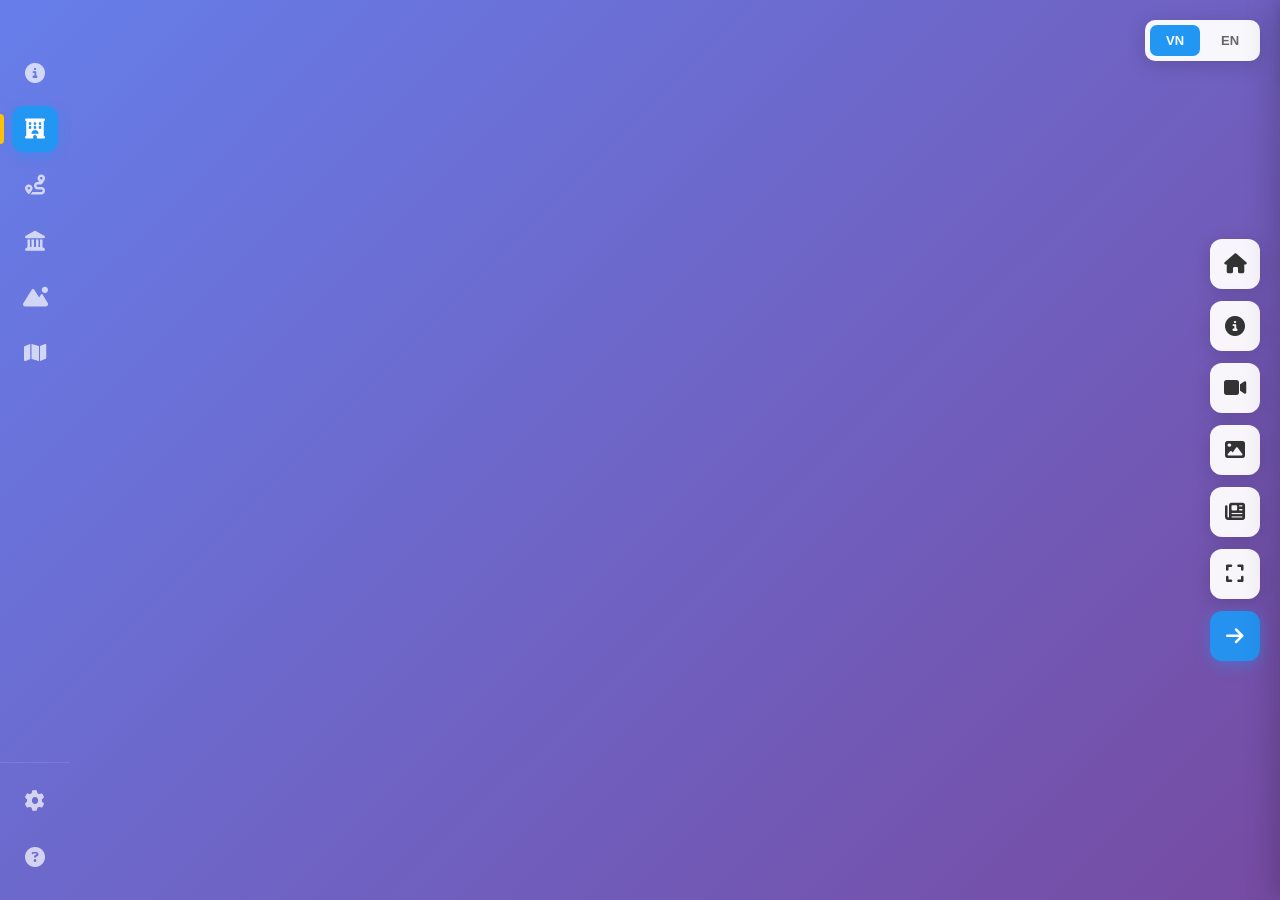
==== commit 49353fc6: "Final 1: Fixed expand-compress btn + toggle show/hide btn" ====
--- a/index.html
+++ b/index.html
@@ -10,6 +10,16 @@
     <script src="https://cdn.jsdelivr.net/npm/pannellum@2.5.6/build/pannellum.js"></script>
     
     <link rel="stylesheet" href="css/style.css">
+    <link rel="stylesheet" href="css/toggle-btn.css">
+    <link rel="stylesheet" href="https://cdnjs.cloudflare.com/ajax/libs/font-awesome/6.6.0/css/all.min.css"/>
+    <style>
+        .fullscreen-expand-icon,
+        .fullscreen-compress-icon {
+            display: flex;
+            align-items: center;
+            justify-content: center;
+        }
+    </style>
 </head>
 <body>
     <!-- Background VR360 -->
@@ -18,61 +28,44 @@
     <!-- Left Sidebar Menu -->
     <aside class="sidebar">
         <div class="logo">
-            <img src="assets/icons/logo.png" alt="Logo" onerror="this.style.display='none'">
-            <span class="logo-text">VR360</span>
+            <!-- <img src="assets/icons/logo.png" alt="Logo" onerror="this.style.display='none'"> -->
+            <!-- <span class="logo-text">VR360</span> -->
+            <img src="https://vtlink.link/wp-content/uploads/2025/06/Logo-Link-01-e1751259285169.png" alt="Logo" onerror="this.style.display='none'">
         </div>
         
         <nav class="sidebar-nav">
             <button class="nav-item" data-category="info" title="Thông tin">
-                <svg viewBox="0 0 24 24" fill="none" stroke="currentColor" stroke-width="2">
-                    <path d="M13 16h-1v-4h-1m1-4h.01M21 12a9 9 0 11-18 0 9 9 0 0118 0z"/>
-                </svg>
+                <i class="fa-solid fa-circle-info"></i>
             </button>
             
             <button class="nav-item active" data-category="hotels" title="Khách sạn">
-                <svg viewBox="0 0 24 24" fill="none" stroke="currentColor" stroke-width="2">
-                    <path d="M3 12l2-2m0 0l7-7 7 7M5 10v10a1 1 0 001 1h3m10-11l2 2m-2-2v10a1 1 0 01-1 1h-3m-6 0a1 1 0 001-1v-4a1 1 0 011-1h2a1 1 0 011 1v4a1 1 0 001 1m-6 0h6"/>
-                </svg>
+                <i class="fas fa-hotel"></i>
             </button>
             
             <button class="nav-item" data-category="attractions" title="Du lịch">
-                <svg viewBox="0 0 24 24" fill="none" stroke="currentColor" stroke-width="2">
-                    <path d="M17.657 16.657L13.414 20.9a1.998 1.998 0 01-2.827 0l-4.244-4.243a8 8 0 1111.314 0z"/>
-                    <path d="M15 11a3 3 0 11-6 0 3 3 0 016 0z"/>
-                </svg>
+                <i class="fas fa-route"></i>
             </button>
             
             <button class="nav-item" data-category="heritage" title="Di tích">
-                <svg viewBox="0 0 24 24" fill="none" stroke="currentColor" stroke-width="2">
-                    <path d="M19 21V5a2 2 0 00-2-2H7a2 2 0 00-2 2v16m14 0h2m-2 0h-5m-9 0H3m2 0h5M9 7h1m-1 4h1m4-4h1m-1 4h1m-5 10v-5a1 1 0 011-1h2a1 1 0 011 1v5m-4 0h4"/>
-                </svg>
+                <i class="fas fa-landmark"></i>
             </button>
             
             <button class="nav-item" data-category="scenery" title="Danh thắng">
-                <svg viewBox="0 0 24 24" fill="none" stroke="currentColor" stroke-width="2">
-                    <path d="M4 16l4.586-4.586a2 2 0 012.828 0L16 16m-2-2l1.586-1.586a2 2 0 012.828 0L20 14m-6-6h.01M6 20h12a2 2 0 002-2V6a2 2 0 00-2-2H6a2 2 0 00-2 2v12a2 2 0 002 2z"/>
-                </svg>
+                <i class="fa-solid fa-mountain-sun"></i>
             </button>
             
             <button class="nav-item" data-category="map" title="Bản đồ">
-                <svg viewBox="0 0 24 24" fill="none" stroke="currentColor" stroke-width="2">
-                    <path d="M9 20l-5.447-2.724A1 1 0 013 16.382V5.618a1 1 0 011.447-.894L9 7m0 13l6-3m-6 3V7m6 10l4.553 2.276A1 1 0 0021 18.382V7.618a1 1 0 00-.553-.894L15 4m0 13V4m0 0L9 7"/>
-                </svg>
+                <i class="fa-solid fa-map"></i>
             </button>
         </nav>
 
         <div class="sidebar-footer">
             <button class="nav-item" data-category="settings" title="Cài đặt">
-                <svg viewBox="0 0 24 24" fill="none" stroke="currentColor" stroke-width="2">
-                    <path d="M10.325 4.317c.426-1.756 2.924-1.756 3.35 0a1.724 1.724 0 002.573 1.066c1.543-.94 3.31.826 2.37 2.37a1.724 1.724 0 001.065 2.572c1.756.426 1.756 2.924 0 3.35a1.724 1.724 0 00-1.066 2.573c.94 1.543-.826 3.31-2.37 2.37a1.724 1.724 0 00-2.572 1.065c-.426 1.756-2.924 1.756-3.35 0a1.724 1.724 0 00-2.573-1.066c-1.543.94-3.31-.826-2.37-2.37a1.724 1.724 0 00-1.065-2.572c-1.756-.426-1.756-2.924 0-3.35a1.724 1.724 0 001.066-2.573c-.94-1.543.826-3.31 2.37-2.37.996.608 2.296.07 2.572-1.065z"/>
-                    <path d="M15 12a3 3 0 11-6 0 3 3 0 016 0z"/>
-                </svg>
+                <i class="fa-solid fa-gear"></i>
             </button>
             
             <button class="nav-item" title="Trợ giúp">
-                <svg viewBox="0 0 24 24" fill="none" stroke="currentColor" stroke-width="2">
-                    <path d="M8.228 9c.549-1.165 2.03-2 3.772-2 2.21 0 4 1.343 4 3 0 1.4-1.278 2.575-3.006 2.907-.542.104-.994.54-.994 1.093m0 3h.01M21 12a9 9 0 11-18 0 9 9 0 0118 0z"/>
-                </svg>
+                <i class="fa-solid fa-circle-question"></i>
             </button>
         </div>
     </aside>
@@ -82,17 +75,13 @@
         <div class="panel-header">
             <h2 id="panelTitle">DANH SÁCH KHÁCH SẠN TẠI PHAN THIẾT</h2>
             <button class="close-btn" id="closePanel">
-                <svg viewBox="0 0 24 24" fill="none" stroke="currentColor" stroke-width="2">
-                    <path d="M6 18L18 6M6 6l12 12"/>
-                </svg>
+                <i class="fa-solid fa-xmark"></i>
             </button>
         </div>
         
         <div class="panel-search">
             <input type="text" id="searchInput" placeholder="Tìm kiếm...">
-            <svg class="search-icon" viewBox="0 0 24 24" fill="none" stroke="currentColor" stroke-width="2">
-                <path d="M21 21l-6-6m2-5a7 7 0 11-14 0 7 7 0 0114 0z"/>
-            </svg>
+            <i class="fa-solid fa-magnifying-glass search-icon"></i>
         </div>
 
         <div class="panel-content" id="panelContent">
@@ -101,41 +90,43 @@
     </div>
 
     <!-- Right Action Buttons -->
-    <div class="action-buttons">
+    <div class="action-buttons" id="actionButtons">
         <button class="action-btn" title="Trang chủ">
-            <svg viewBox="0 0 24 24" fill="none" stroke="currentColor" stroke-width="2">
+            <!-- <svg viewBox="0 0 24 24" fill="none" stroke="currentColor" stroke-width="2">
                 <path d="M3 12l2-2m0 0l7-7 7 7M5 10v10a1 1 0 001 1h3m10-11l2 2m-2-2v10a1 1 0 01-1 1h-3m-6 0a1 1 0 001-1v-4a1 1 0 011-1h2a1 1 0 011 1v4a1 1 0 001 1m-6 0h6"/>
-            </svg>
+            </svg> -->
+            <i class="fa-solid fa-house"></i>
         </button>
         
         <button class="action-btn" title="Thông tin">
-            <svg viewBox="0 0 24 24" fill="none" stroke="currentColor" stroke-width="2">
-                <path d="M13 16h-1v-4h-1m1-4h.01M21 12a9 9 0 11-18 0 9 9 0 0118 0z"/>
-            </svg>
+            <i class="fa-solid fa-circle-info"></i>
         </button>
         
         <button class="action-btn" title="Video">
-            <svg viewBox="0 0 24 24" fill="none" stroke="currentColor" stroke-width="2">
-                <path d="M14.752 11.168l-3.197-2.132A1 1 0 0010 9.87v4.263a1 1 0 001.555.832l3.197-2.132a1 1 0 000-1.664z"/>
-                <path d="M21 12a9 9 0 11-18 0 9 9 0 0118 0z"/>
-            </svg>
+            <i class="fa-solid fa-video"></i>
         </button>
         
         <button class="action-btn" title="Ảnh">
-            <svg viewBox="0 0 24 24" fill="none" stroke="currentColor" stroke-width="2">
-                <path d="M4 16l4.586-4.586a2 2 0 012.828 0L16 16m-2-2l1.586-1.586a2 2 0 012.828 0L20 14m-6-6h.01M6 20h12a2 2 0 002-2V6a2 2 0 00-2-2H6a2 2 0 00-2 2v12a2 2 0 002 2z"/>
-            </svg>
+            <i class="fa-solid fa-image"></i>
+        </button>
+
+        <button class="action-btn" title="News">
+            <i class="fa-solid fa-newspaper"></i>
         </button>
         
         <button class="action-btn" id="fullscreenBtn" title="Toàn màn hình">
-            <!-- Icon expand (mặc định) -->
-            <svg class="fullscreen-expand-icon" viewBox="0 0 24 24" fill="none" stroke="currentColor" stroke-width="2">
-                <path d="M4 8V4m0 0h4M4 4l5 5m11-1V4m0 0h-4m4 0l-5 5M4 16v4m0 0h4m-4 0l5-5m11 5l-5-5m5 5v-4m0 4h-4"/>
-            </svg>
-            <!-- Icon compress (khi fullscreen) -->
-            <svg class="fullscreen-compress-icon" style="display: none;" viewBox="0 0 24 24" fill="none" stroke="currentColor" stroke-width="2">
-                <path d="M8 3v3a2 2 0 01-2 2H3m18 0h-3a2 2 0 01-2-2V3m0 18v-3a2 2 0 012-2h3M3 16h3a2 2 0 012 2v3"/>
-            </svg>
+            <!-- Icon Expand (mặc định) -->
+            <i class="fa-solid fa-expand fullscreen-expand-icon" style="align-items: center; justify-items: center;"></i>
+            <!-- Icon Compress (khi fullscreen) -->
+            <i class="fa-solid fa-compress fullscreen-compress-icon" style="display: none;"></i>
+        </button>
+        
+        <!-- Toggle Hide/Show Buttons -->
+        <button class="action-btn toggle-buttons-btn" id="toggleButtonsBtn" title="Ẩn/Hiện các nút">
+            <!-- Icon mũi tên phải (mặc định) -->
+            <i class="fa-solid fa-arrow-right"></i>
+            <!-- Icon mũi tên trái (khi ẩn) -->
+            <i class="fa-solid fa-arrow-left" style="display: none;"></i>
         </button>
     </div>
 
@@ -151,9 +142,7 @@
             <div class="map-modal-header">
                 <h2>BẢN ĐỒ DU LỊCH PHAN THIẾT - VŨNG TÀU</h2>
                 <button class="close-btn" id="closeMapModal">
-                    <svg viewBox="0 0 24 24" fill="none" stroke="currentColor" stroke-width="2">
-                        <path d="M6 18L18 6M6 6l12 12"/>
-                    </svg>
+                    <i class="fa-solid fa-xmark"></i>
                 </button>
             </div>
             <div class="map-modal-body">
--- a/css/style.css
+++ b/css/style.css
@@ -53,6 +53,27 @@
 #panorama {
     width: 100%;
     height: 100%;
+}
+
+/* Đảm bảo panorama vẫn fullscreen khi body/html fullscreen */
+:fullscreen .vr-background,
+:-webkit-full-screen .vr-background,
+:-moz-full-screen .vr-background,
+:-ms-fullscreen .vr-background {
+    position: fixed !important;
+    top: 0 !important;
+    left: 0 !important;
+    width: 100vw !important;
+    height: 100vh !important;
+    z-index: 0 !important;
+}
+
+:fullscreen #panorama,
+:-webkit-full-screen #panorama,
+:-moz-full-screen #panorama,
+:-ms-fullscreen #panorama {
+    width: 100% !important;
+    height: 100% !important;
 }
 
 /* Hide Pannellum hotspot tooltip if not needed */
@@ -125,18 +146,20 @@
 }
 
 .logo {
-    width: 45px;
-    height: 45px;
+    /* width: 45px; */
+    /* height: 45px; */
+    width: 150px;
     margin-bottom: 30px;
-    display: flex;
-    align-items: center;
-    justify-content: center;
-    background: var(--primary-color);
+    margin-left: 110px;
+    display: flex;
+    /* align-items: center;
+    justify-content: center; */
+    /* background: var(--primary-color); */
     border-radius: 12px;
     font-weight: bold;
     color: var(--text-light);
     font-size: 14px;
-    box-shadow: 0 4px 12px rgba(33, 150, 243, 0.3);
+    /* box-shadow: 0 4px 12px rgba(33, 150, 243, 0.3); */
 }
 
 .logo img {
@@ -144,6 +167,23 @@
     height: 100%;
     object-fit: contain;
 }
+
+@media (min-width: 1024px) {
+    .logo img {
+        width: 150px;
+    }
+    
+}
+
+@media (max-width: 768px) {
+    .logo {
+        margin-left: 20px;
+    }
+    .logo img {
+        width: 120px;
+    }
+}
+
 
 .logo-text {
     display: block;
@@ -177,6 +217,10 @@
     width: 24px;
     height: 24px;
     transition: var(--transition);
+}
+
+.nav-item i {
+    font-size: 20px;
 }
 
 .nav-item:hover {
@@ -216,7 +260,7 @@
     position: fixed;
     right: 0;  /* Changed from left to right */
     top: 0;
-    width: calc(100% - 70px);  /* full screen trừ sidebar */
+    width: calc(100% - 70px);  /* full screen trá»« sidebar */
     height: 100vh;
     background: linear-gradient(
         135deg,
@@ -226,7 +270,7 @@
     backdrop-filter: blur(40px) saturate(180%);  /* Strong blur effect */
     -webkit-backdrop-filter: blur(30px);
     box-shadow: -5px 0 30px rgba(0, 0, 0, 0.2);  /* Shadow on left */
-    z-index: 999;
+    z-index: 9999;
     transform: translateX(100%);  /* Hide to the right */
     transition: transform 0.4s cubic-bezier(0.4, 0, 0.2, 1);
     display: flex;
@@ -419,7 +463,7 @@
     flex: 1; /* Take available space */
 }
 
-/* Description wrapper for "...xem thêm" feature */
+/* Description wrapper for "...xem thÃªm" feature */
 .card-description-wrapper {
     position: relative;
 }
@@ -433,7 +477,7 @@
     position: relative;
 }
 
-/* Add ellipsis and space for "xem thêm" when truncated */
+/* Add ellipsis and space for "xem thÃªm" when truncated */
 .card-description.truncated .card-description-text::after {
     content: '...';
     position: absolute;
@@ -466,7 +510,7 @@
     max-height: calc(1.6em * 2);
 }
 
-/* "xem thêm" / "rút gọn" positioned at the end */
+/* "xem thÃªm" / "rÃºt gá»n" positioned at the end */
 .card-description .read-more {
     color: var(--primary-color);
     font-weight: 600;
@@ -529,6 +573,7 @@
     flex-direction: column;
     gap: 12px;
     z-index: 998;
+    transition: right 0.4s cubic-bezier(0.4, 0, 0.2, 1);
 }
 
 /* Increase z-index in fullscreen to ensure visibility */
@@ -537,6 +582,7 @@
 :-moz-full-screen .action-buttons,
 :-ms-fullscreen .action-buttons {
     z-index: 2147483647 !important; /* Max z-index value */
+    display: flex !important;
 }
 
 .action-btn {
@@ -556,6 +602,10 @@
     box-shadow: var(--shadow);
 }
 
+.action-btn i {
+    font-size: 20px;
+}
+
 .action-btn:hover {
     background: var(--primary-color);
     color: var(--text-light);
@@ -568,48 +618,11 @@
     height: 24px;
 }
 
-/* Fullscreen button active state */
-#fullscreenBtn.active {
-    background: var(--primary-color);
-    color: var(--text-light);
-}
-
-/* Fullscreen icons toggle */
-.fullscreen-expand-icon,
-.fullscreen-compress-icon {
-    width: 24px;
-    height: 24px;
-}
-
-/* In fullscreen mode: keep action-buttons visible but hide individual buttons except fullscreen */
-:fullscreen .action-buttons .action-btn:not(#fullscreenBtn),
-:-webkit-full-screen .action-buttons .action-btn:not(#fullscreenBtn),
-:-moz-full-screen .action-buttons .action-btn:not(#fullscreenBtn),
-:-ms-fullscreen .action-buttons .action-btn:not(#fullscreenBtn) {
-    display: none !important;
-}
-
-/* Ensure fullscreen button stays visible */
-:fullscreen #fullscreenBtn,
-:-webkit-full-screen #fullscreenBtn,
-:-moz-full-screen #fullscreenBtn,
-:-ms-fullscreen #fullscreenBtn {
-    display: flex !important;
-}
-
-/* Hide sidebar and language toggle in fullscreen */
-:fullscreen .sidebar,
-:-webkit-full-screen .sidebar,
-:-moz-full-screen .sidebar,
-:-ms-fullscreen .sidebar,
-:fullscreen .language-toggle,
-:-webkit-full-screen .language-toggle,
-:-moz-full-screen .language-toggle,
-:-ms-fullscreen .language-toggle {
-    display: none;
-}
-
-/* ===== Language Toggle ===== */
+/* Loáº¡i bá» style Ä‘á»•i icon fullscreen - GIá»® NGUYÃŠN ICON */
+#fullscreenBtn svg {
+    display: block !important;
+}
+
 /* ===== Language Toggle ===== */
 .language-toggle {
     position: fixed;
@@ -1106,4 +1119,272 @@
     .map-modal-header h2 {
         font-size: 16px;
     }
+}
+
+/* ===== ACTION BUTTONS - Cáº¬P NHáº¬T ===== */
+.action-buttons {
+    position: fixed;
+    right: 20px;
+    top: 50%;
+    transform: translateY(-50%);
+    display: flex;
+    flex-direction: column;
+    gap: 12px;
+    z-index: 998;
+    transition: right 0.4s cubic-bezier(0.4, 0, 0.2, 1);
+}
+
+/* Giá»¯ z-index cao trong fullscreen */
+:fullscreen .action-buttons,
+:-webkit-full-screen .action-buttons,
+:-moz-full-screen .action-buttons,
+:-ms-fullscreen .action-buttons {
+    z-index: 2147483647 !important;
+}
+
+/* State khi buttons bá»‹ áº©n */
+.action-buttons.hidden {
+    right: -60px;
+}
+
+/* Individual action buttons */
+.action-btn {
+    width: 50px;
+    height: 50px;
+    background: rgba(255, 255, 255, 0.95);
+    backdrop-filter: blur(10px);
+    -webkit-backdrop-filter: blur(10px);
+    border: none;
+    border-radius: 12px;
+    display: flex;
+    align-items: center;
+    justify-content: center;
+    cursor: pointer;
+    transition: all 0.3s cubic-bezier(0.4, 0, 0.2, 1);
+    color: var(--text-primary);
+    box-shadow: var(--shadow);
+    opacity: 1;
+    transform: translateX(0);
+}
+
+.action-btn:hover {
+    background: var(--primary-color);
+    color: var(--text-light);
+    transform: scale(1.1);
+    box-shadow: var(--shadow-lg);
+}
+
+.action-btn svg {
+    width: 24px;
+    height: 24px;
+}
+
+/* Animation cho tá»«ng nÃºt khi áº©n */
+.action-buttons.hidden .action-btn:not(.toggle-buttons-btn) {
+    opacity: 0;
+    transform: translateX(80px);
+    pointer-events: none;
+}
+
+/* Cascade animation delays */
+.action-btn:nth-child(1) { transition-delay: 0s; }
+.action-buttons.hidden .action-btn:nth-child(1) { transition-delay: 0.05s; }
+
+.action-btn:nth-child(2) { transition-delay: 0s; }
+.action-buttons.hidden .action-btn:nth-child(2) { transition-delay: 0.1s; }
+
+.action-btn:nth-child(3) { transition-delay: 0s; }
+.action-buttons.hidden .action-btn:nth-child(3) { transition-delay: 0.15s; }
+
+.action-btn:nth-child(4) { transition-delay: 0s; }
+.action-buttons.hidden .action-btn:nth-child(4) { transition-delay: 0.2s; }
+
+.action-btn:nth-child(5) { transition-delay: 0s; }
+.action-buttons.hidden .action-btn:nth-child(5) { transition-delay: 0.25s; }
+
+/* NÃºt toggle - luÃ´n hiá»ƒn thá»‹ */
+.toggle-buttons-btn {
+    background: rgba(33, 150, 243, 0.95) !important;
+    color: white !important;
+    box-shadow: 0 4px 15px rgba(33, 150, 243, 0.4) !important;
+    transition: all 0.3s cubic-bezier(0.4, 0, 0.2, 1) !important;
+    opacity: 1 !important;
+    transform: translateX(0) !important;
+    pointer-events: all !important;
+}
+
+.action-buttons.hidden .toggle-buttons-btn {
+    transform: translateX(80px) !important;
+}
+
+.toggle-buttons-btn:hover {
+    background: var(--primary-color) !important;
+    transform: scale(1.1) !important;
+    box-shadow: 0 6px 20px rgba(33, 150, 243, 0.5) !important;
+}
+
+.action-buttons.hidden .toggle-buttons-btn:hover {
+    transform: translateX(80px) scale(1.1) !important;
+}
+
+/* Arrow icons */
+.arrow-right-icon,
+.arrow-left-icon {
+    width: 24px;
+    height: 24px;
+    transition: transform 0.3s ease;
+}
+
+.toggle-buttons-btn:hover .arrow-right-icon {
+    transform: translateX(3px);
+}
+
+.toggle-buttons-btn:hover .arrow-left-icon {
+    transform: translateX(-3px);
+}
+
+/* ===== RESPONSIVE ===== */
+@media (max-width: 768px) {
+    .action-buttons {
+        right: 10px;
+        gap: 8px;
+    }
+    
+    .action-buttons.hidden {
+        right: -54px;
+    }
+    
+    .action-btn {
+        width: 44px;
+        height: 44px;
+    }
+    
+    .action-btn svg {
+        width: 20px;
+        height: 20px;
+    }
+    
+    .action-buttons.hidden .toggle-buttons-btn {
+        transform: translateX(64px) !important;
+    }
+    
+    .action-buttons.hidden .toggle-buttons-btn:hover {
+        transform: translateX(64px) scale(1.1) !important;
+    }
+}
+
+@media (max-width: 480px) {
+    .action-buttons {
+        right: 8px;
+        gap: 6px;
+    }
+    
+    .action-buttons.hidden {
+        right: -48px;
+    }
+    
+    .action-btn {
+        width: 40px;
+        height: 40px;
+    }
+    
+    .action-btn svg {
+        width: 18px;
+        height: 18px;
+    }
+    
+    .action-buttons.hidden .toggle-buttons-btn {
+        transform: translateX(56px) !important;
+    }
+    
+    .action-buttons.hidden .toggle-buttons-btn:hover {
+        transform: translateX(56px) scale(1.1) !important;
+    }
+}
+
+/* ===== ThÃªm smooth transition cho fullscreen ===== */
+#panorama {
+    transition: all 0.3s ease;
+}
+
+/* Optional: ThÃªm border radius khi khÃ´ng fullscreen */
+:not(:fullscreen) #panorama {
+    /* CÃ³ thá»ƒ thÃªm style Ä‘áº·c biá»‡t khi khÃ´ng fullscreen */
+}
+
+/* Äáº£m báº£o cÃ¡c nÃºt hiá»ƒn thá»‹ */
+:fullscreen .action-btn,
+:-webkit-full-screen .action-btn,
+:-moz-full-screen .action-btn,
+:-ms-fullscreen .action-btn {
+    display: flex !important;
+}
+
+/* Äáº£m báº£o sidebar hiá»ƒn thá»‹ */
+:fullscreen .sidebar,
+:-webkit-full-screen .sidebar,
+:-moz-full-screen .sidebar,
+:-ms-fullscreen .sidebar {
+    display: flex !important;
+}
+
+/* Äáº£m báº£o language toggle hiá»ƒn thá»‹ */
+:fullscreen .language-toggle,
+:-webkit-full-screen .language-toggle,
+:-moz-full-screen .language-toggle,
+:-ms-fullscreen .language-toggle {
+    display: flex !important;
+}
+
+/* ===== UI Hidden State (Toggle Hide/Show) ===== */
+/* Khi body có class 'ui-hidden', ẩn toàn bộ UI trừ logo và nút toggle */
+
+body.ui-hidden .sidebar-nav,
+body.ui-hidden .sidebar-footer {
+    display: none;
+}
+
+body.ui-hidden .language-toggle {
+    display: none;
+}
+
+body.ui-hidden .action-buttons .action-btn:not(.toggle-buttons-btn) {
+    opacity: 0;
+    transform: translateX(80px);
+    pointer-events: none;
+}
+
+/* Giữ nút toggle luôn hiển thị */
+body.ui-hidden .toggle-buttons-btn {
+    opacity: 1 !important;
+    transform: translateX(0) !important;
+    pointer-events: all !important;
+}
+
+/* Cascade animation delays for hiding */
+body.ui-hidden .action-btn:nth-child(1) { transition-delay: 0.05s; }
+body.ui-hidden .action-btn:nth-child(2) { transition-delay: 0.1s; }
+body.ui-hidden .action-btn:nth-child(3) { transition-delay: 0.15s; }
+body.ui-hidden .action-btn:nth-child(4) { transition-delay: 0.2s; }
+body.ui-hidden .action-btn:nth-child(5) { transition-delay: 0.25s; }
+body.ui-hidden .action-btn:nth-child(6) { transition-delay: 0.3s; }
+
+/* Mobile responsive */
+@media (max-width: 768px) {
+    body.ui-hidden .action-buttons .action-btn:not(.toggle-buttons-btn) {
+        transform: translateX(60px);
+    }
+}
+
+@media (max-width: 480px) {
+    body.ui-hidden .action-buttons .action-btn:not(.toggle-buttons-btn) {
+        transform: translateX(55px);
+    }
+}
+
+/* ===== Fullscreen Icons Toggle ===== */
+.fullscreen-expand-icon,
+.fullscreen-compress-icon {
+    width: 24px;
+    height: 24px;
 }
--- a/css/toggle-btn.css
+++ b/css/toggle-btn.css
@@ -0,0 +1,149 @@
+/* ===== TOGGLE BUTTON CSS ===== */
+/* File này chứa CSS cho chức năng Toggle Hide/Show UI */
+
+/* Action Buttons Container - Đã được định nghĩa trong style.css */
+
+/* ===== FULLSCREEN SUPPORT ===== */
+/* Đảm bảo action buttons luôn hiển thị trong fullscreen */
+:fullscreen .action-buttons,
+:-webkit-full-screen .action-buttons,
+:-moz-full-screen .action-buttons,
+:-ms-fullscreen .action-buttons {
+    z-index: 2147483647 !important;
+    display: flex !important;
+}
+
+/* Đảm bảo sidebar luôn hiển thị trong fullscreen */
+:fullscreen .sidebar,
+:-webkit-full-screen .sidebar,
+:-moz-full-screen .sidebar,
+:-ms-fullscreen .sidebar {
+    display: flex !important;
+}
+
+/* Đảm bảo language toggle luôn hiển thị trong fullscreen */
+:fullscreen .language-toggle,
+:-webkit-full-screen .language-toggle,
+:-moz-full-screen .language-toggle,
+:-ms-fullscreen .language-toggle {
+    display: flex !important;
+}
+
+/* ===== UI HIDDEN STATE ===== */
+/* CSS cho chức năng ẩn/hiện toàn bộ UI */
+/* Logic: Khi body có class 'ui-hidden', ẩn mọi thứ trừ logo và nút toggle */
+
+/* Ẩn sidebar navigation và footer */
+body.ui-hidden .sidebar-nav,
+body.ui-hidden .sidebar-footer {
+    opacity: 0;
+    pointer-events: none;
+    transition: opacity 0.3s ease;
+}
+
+/* Ẩn language toggle */
+body.ui-hidden .language-toggle {
+    opacity: 0;
+    pointer-events: none;
+    transition: opacity 0.3s ease;
+}
+
+/* Ẩn tất cả action buttons TRỪ nút toggle */
+body.ui-hidden .action-buttons .action-btn:not(.toggle-buttons-btn) {
+    opacity: 0;
+    transform: translateX(80px);
+    pointer-events: none;
+    transition: all 0.3s cubic-bezier(0.4, 0, 0.2, 1);
+}
+
+/* Cascade animation delays khi ẩn */
+body.ui-hidden .action-btn:nth-child(1) { transition-delay: 0.05s; }
+body.ui-hidden .action-btn:nth-child(2) { transition-delay: 0.1s; }
+body.ui-hidden .action-btn:nth-child(3) { transition-delay: 0.15s; }
+body.ui-hidden .action-btn:nth-child(4) { transition-delay: 0.2s; }
+body.ui-hidden .action-btn:nth-child(5) { transition-delay: 0.25s; }
+body.ui-hidden .action-btn:nth-child(6) { transition-delay: 0.3s; }
+
+/* Giữ nút toggle luôn hiển thị và có thể tương tác */
+body.ui-hidden .toggle-buttons-btn {
+    opacity: 1 !important;
+    transform: translateX(0) !important;
+    pointer-events: all !important;
+}
+
+/* Toggle button styling - đảm bảo nó nổi bật */
+.toggle-buttons-btn {
+    background: rgba(33, 150, 243, 0.95) !important;
+    color: white !important;
+    box-shadow: 0 4px 15px rgba(33, 150, 243, 0.4) !important;
+    transition: all 0.3s cubic-bezier(0.4, 0, 0.2, 1) !important;
+}
+
+.toggle-buttons-btn:hover {
+    background: var(--primary-color) !important;
+    transform: scale(1.1) !important;
+    box-shadow: 0 6px 20px rgba(33, 150, 243, 0.5) !important;
+}
+
+/* Arrow icons trong toggle button */
+.toggle-buttons-btn .fa-arrow-right,
+.toggle-buttons-btn .fa-arrow-left {
+    transition: transform 0.3s ease;
+}
+
+.toggle-buttons-btn:hover .fa-arrow-right {
+    transform: translateX(3px);
+}
+
+.toggle-buttons-btn:hover .fa-arrow-left {
+    transform: translateX(-3px);
+}
+
+/* ===== RESPONSIVE ===== */
+
+@media (max-width: 768px) {
+    /* Điều chỉnh khoảng cách di chuyển cho tablet */
+    body.ui-hidden .action-buttons .action-btn:not(.toggle-buttons-btn) {
+        transform: translateX(60px);
+    }
+}
+
+@media (max-width: 480px) {
+    /* Điều chỉnh khoảng cách di chuyển cho mobile */
+    body.ui-hidden .action-buttons .action-btn:not(.toggle-buttons-btn) {
+        transform: translateX(55px);
+    }
+}
+
+/* ===== FULLSCREEN ICON TOGGLE ===== */
+/* CSS cho việc đổi icon giữa expand và compress */
+
+.fullscreen-expand-icon,
+.fullscreen-compress-icon {
+    width: 24px;
+    height: 24px;
+    transition: all 0.3s ease;
+}
+
+/* Icon animation khi hover */
+#fullscreenBtn:hover .fullscreen-expand-icon,
+#fullscreenBtn:hover .fullscreen-compress-icon {
+    transform: scale(1.1);
+}
+
+/* ===== ADDITIONAL UTILITIES ===== */
+
+/* Smooth transitions cho mọi element */
+.sidebar-nav,
+.sidebar-footer,
+.language-toggle,
+.action-btn {
+    will-change: opacity, transform;
+}
+
+/* Prevent flash of content */
+body.ui-hidden .sidebar-nav *,
+body.ui-hidden .sidebar-footer *,
+body.ui-hidden .language-toggle * {
+    visibility: hidden;
+}
